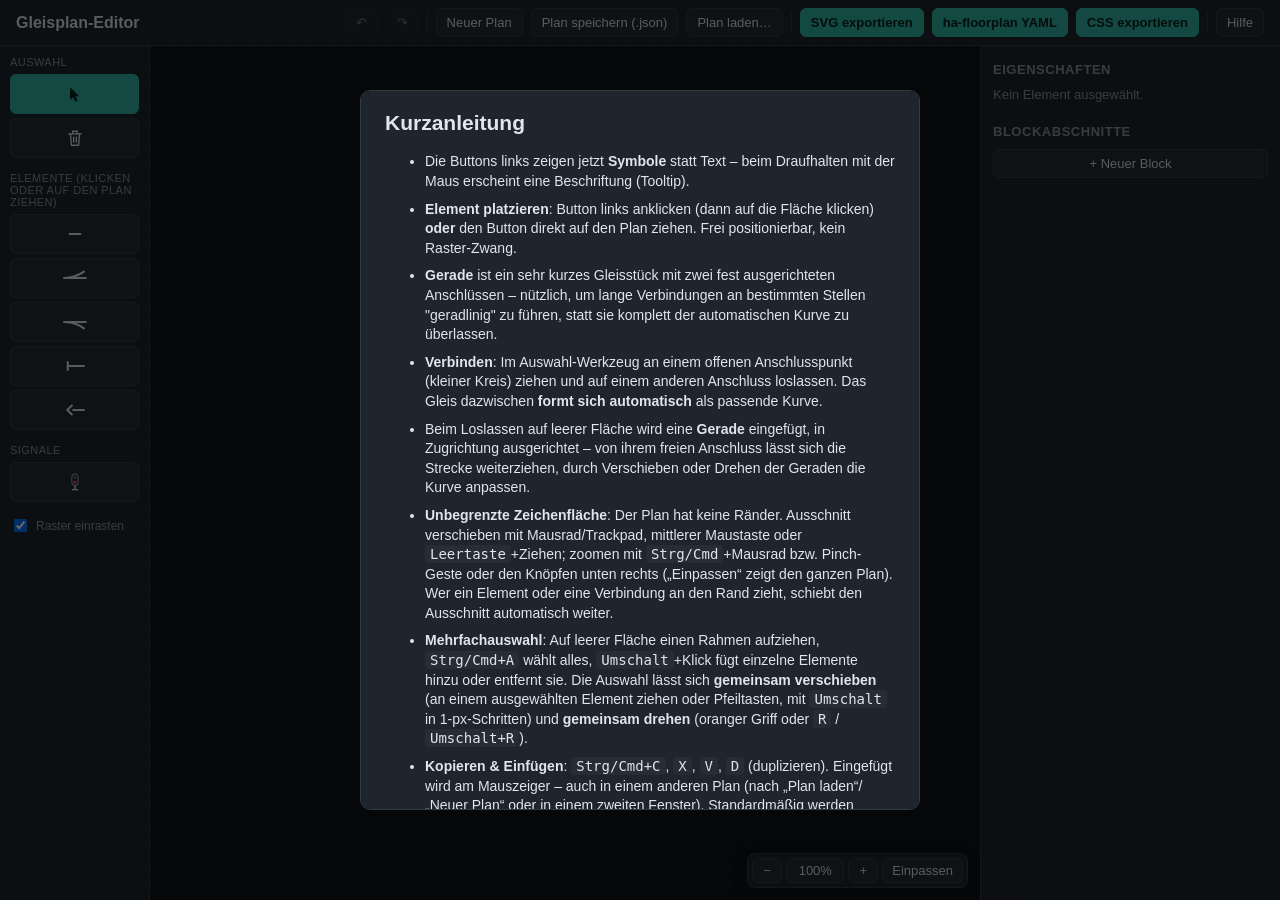
==== custom_components/gleisplan_editor/frontend/index.html @ 507abded "change app to be a HA integration" ====
<!DOCTYPE html>
<html lang="de">
<head>
<meta charset="UTF-8">
<meta name="viewport" content="width=device-width, initial-scale=1.0">
<title>Gleisplan-Editor für ha-floorplan</title>
<link rel="stylesheet" href="style.css">
</head>
<body>
<header id="topbar">
  <h1>Gleisplan-Editor</h1>
  <!-- Nur als Panel in Home Assistant sichtbar (siehe ha.js) -->
  <div id="haBar" class="topbar-actions" hidden>
    <button id="btnHaMenu" title="Seitenleiste ein-/ausblenden" aria-label="Seitenleiste" hidden>☰</button>
    <input type="text" id="haPlanName" placeholder="Planname" title="Name des Plans in Home Assistant" aria-label="Planname">
    <button id="btnHaPlans">Pläne…</button>
    <span id="haStatus" class="muted" role="status"></span>
  </div>
  <div class="topbar-actions">
    <button id="btnUndo" title="Rückgängig (Strg/Cmd+Z)" aria-label="Rückgängig">↶</button>
    <button id="btnRedo" title="Wiederholen (Strg/Cmd+Umschalt+Z)" aria-label="Wiederholen">↷</button>
    <span class="sep"></span>
    <button id="btnNew">Neuer Plan</button>
    <button id="btnSaveJson">Plan speichern (.json)</button>
    <button id="btnLoadJson">Plan laden…</button>
    <input type="file" id="fileLoadJson" accept="application/json" hidden>
    <span class="sep"></span>
    <button id="btnExportSvg" class="accent">SVG exportieren</button>
    <button id="btnExportYaml" class="accent">ha-floorplan YAML</button>
    <button id="btnExportCss" class="accent">CSS exportieren</button>
    <button id="btnHaPublish" class="accent" title="SVG und CSS nach www/floorplan in Home Assistant schreiben" hidden>In HA veröffentlichen</button>
    <span class="sep"></span>
    <button id="btnHelp">Hilfe</button>
  </div>
</header>

<div id="layout">
  <aside id="toolbar">
    <div class="tool-group">
      <div class="tool-group-title">Auswahl</div>
      <button class="tool-btn" data-tool="select" title="Auswählen / Verschieben / Verbinden"></button>
      <button class="tool-btn" data-tool="erase" title="Löschen"></button>
    </div>
    <div class="tool-group">
      <div class="tool-group-title">Elemente (klicken oder auf den Plan ziehen)</div>
      <button class="tool-btn" data-tool="straight" title="Kleines Gerade-Stück – zum Formen/Führen der Kurven zwischen Elementen"></button>
      <button class="tool-btn" data-tool="turnout_l" title="Weiche links: anklicken zum Platzieren, oder auf den Plan ziehen"></button>
      <button class="tool-btn" data-tool="turnout_r" title="Weiche rechts: anklicken zum Platzieren, oder auf den Plan ziehen"></button>
      <button class="tool-btn" data-tool="buffer" title="Prellbock: anklicken zum Platzieren, oder auf den Plan ziehen"></button>
      <button class="tool-btn" data-tool="link" title="Link: Gleisende mit Fortsetzung auf einer anderen Seite – in Home Assistant anklickbar"></button>
    </div>
    <div class="tool-group">
      <div class="tool-group-title">Signale</div>
      <button class="tool-btn" data-tool="signal" title="Signal auf ein Gleisstück setzen"></button>
    </div>
    <div class="tool-group">
      <label style="display:flex;align-items:center;gap:6px;font-size:12px;color:var(--muted);">
        <input type="checkbox" id="snapToggle" checked> Raster einrasten
      </label>
    </div>
  </aside>

  <main id="canvasWrap">
    <svg id="grid" xmlns="http://www.w3.org/2000/svg"></svg>
    <div id="viewControls">
      <button id="btnZoomOut" title="Verkleinern" aria-label="Verkleinern">−</button>
      <button id="btnZoomReset" title="Auf 100 % zurücksetzen"><span id="zoomLabel">100%</span></button>
      <button id="btnZoomIn" title="Vergrößern" aria-label="Vergrößern">+</button>
      <button id="btnZoomFit" title="Ganzen Plan anzeigen">Einpassen</button>
    </div>
  </main>
  <div id="toast" role="status"></div>

  <aside id="sidepanel">
    <section id="propsPanel">
      <h2>Eigenschaften</h2>
      <div id="propsEmpty" class="muted">Kein Element ausgewählt.</div>
      <div id="propsForm" hidden></div>
    </section>

    <section id="blocksPanel">
      <h2>Blockabschnitte</h2>
      <button id="btnNewBlock" class="wide">+ Neuer Block</button>
      <ul id="blockList"></ul>
    </section>
  </aside>
</div>

<div id="helpOverlay" hidden>
  <div id="helpBox">
    <h2>Kurzanleitung</h2>
    <ul>
      <li>Die Buttons links zeigen jetzt <b>Symbole</b> statt Text – beim Draufhalten mit der Maus erscheint eine Beschriftung (Tooltip).</li>
      <li><b>Element platzieren</b>: Button links anklicken (dann auf die Fläche klicken) <b>oder</b> den Button direkt auf den Plan ziehen. Frei positionierbar, kein Raster-Zwang.</li>
      <li><b>Gerade</b> ist ein sehr kurzes Gleisstück mit zwei fest ausgerichteten Anschlüssen – nützlich, um lange Verbindungen an bestimmten Stellen "geradlinig" zu führen, statt sie komplett der automatischen Kurve zu überlassen.</li>
      <li><b>Verbinden</b>: Im Auswahl-Werkzeug an einem offenen Anschlusspunkt (kleiner Kreis) ziehen und auf einem anderen Anschluss loslassen. Das Gleis dazwischen <b>formt sich automatisch</b> als passende Kurve.</li>
      <li>Beim Loslassen auf leerer Fläche wird eine <b>Gerade</b> eingefügt, in Zugrichtung ausgerichtet – von ihrem freien Anschluss lässt sich die Strecke weiterziehen, durch Verschieben oder Drehen der Geraden die Kurve anpassen.</li>
      <li><b>Unbegrenzte Zeichenfläche</b>: Der Plan hat keine Ränder. Ausschnitt verschieben mit Mausrad/Trackpad, mittlerer Maustaste oder <code>Leertaste</code>+Ziehen; zoomen mit <code>Strg/Cmd</code>+Mausrad bzw. Pinch-Geste oder den Knöpfen unten rechts („Einpassen“ zeigt den ganzen Plan). Wer ein Element oder eine Verbindung an den Rand zieht, schiebt den Ausschnitt automatisch weiter.</li>
      <li><b>Mehrfachauswahl</b>: Auf leerer Fläche einen Rahmen aufziehen, <code>Strg/Cmd+A</code> wählt alles, <code>Umschalt</code>+Klick fügt einzelne Elemente hinzu oder entfernt sie. Die Auswahl lässt sich <b>gemeinsam verschieben</b> (an einem ausgewählten Element ziehen oder Pfeiltasten, mit <code>Umschalt</code> in 1-px-Schritten) und <b>gemeinsam drehen</b> (oranger Griff oder <code>R</code> / <code>Umschalt+R</code>).</li>
      <li><b>Kopieren &amp; Einfügen</b>: <code>Strg/Cmd+C</code>, <code>X</code>, <code>V</code>, <code>D</code> (duplizieren). Eingefügt wird am Mauszeiger – auch in einem anderen Plan (nach „Plan laden“/„Neuer Plan“ oder in einem zweiten Fenster). Standardmäßig werden Gleise, Weichen und Signale samt HA-Entities übernommen; <code>Strg/Cmd+Umschalt+V</code> fragt, was mit Blockzuordnungen und Entities geschehen soll.</li>
      <li><b>Rückgängig / Wiederholen</b>: <code>Strg/Cmd+Z</code> und <code>Strg/Cmd+Umschalt+Z</code> (oder <code>Strg+Y</code>). <code>Esc</code> hebt die Auswahl auf bzw. wechselt zurück zum Auswahl-Werkzeug.</li>
      <li><b>Verschieben</b>: Element im Auswahl-Werkzeug am Körper (nicht am Anschlusspunkt) anfassen und ziehen. Verbundene Gleise passen sich live an.</li>
      <li><b>Frei drehen</b>: Element auswählen und am orangen Griff (kleiner Kreis mit gestrichelter Linie) im Kreis ziehen – beliebiger Winkel, mit gedrückter <code>Umschalt</code>-Taste rastet er auf 15°. Alternativ <code>R</code> (15°-Schritte) oder Gradzahl direkt rechts im Feld eingeben.</li>
      <li><b>Signal</b>: Klick auf ein Gleisstück setzt ein Signal dort; erneuter Klick an derselben Stelle wechselt die Seite. Alternativ den Signal-Button direkt auf ein Gleis ziehen. Im Auswahl-Werkzeug lässt sich ein Signal am Gleis entlang und auf die andere Seite ziehen.</li>
      <li><b>Link</b>: Passt die Anlage nicht auf einen Plan, schließt ein Link ein Gleis wie ein Prellbock ab (Pfeil statt Querbalken). Rechts die <b>Zielseite</b> eintragen (z.B. <code>/lovelace/gleisplan-2</code>) – ein Klick auf den Link in Home Assistant öffnet dann diese Seite. Links lassen sich keinem Block zuordnen.</li>
      <li><b>Block</b>: Erst rechts "+ Neuer Block" klicken, dann Gleisstücke <b>oder Elemente</b> (Weiche, Gerade, Prellbock) anklicken um sie zuzuweisen/zu entfernen. Danach Name/Entity/Farbe setzen.</li>
      <li><b>Löschen</b>-Werkzeug oder Entf-Taste bei Auswahl.</li>
      <li><b>In Home Assistant</b> (als Panel): Entity-Felder schlagen die vorhandenen Entities vor und zeigen deren Zustand, Weichen und Signale folgen live der Anlage. Pläne werden automatisch in Home Assistant gespeichert („Pläne…“), <b>In HA veröffentlichen</b> schreibt SVG und CSS direkt nach <code>www/floorplan</code>.</li>
      <li><b>Export</b>: SVG + CSS in <code>&lt;config&gt;/www/floorplan/</code> ablegen, YAML-Regeln in eine Lovelace <code>ha-floorplan</code>-Karte einfügen (Pfade ggf. anpassen).</li>
    </ul>
    <button id="btnCloseHelp" class="accent">Schließen</button>
  </div>
</div>

<div id="pasteOverlay" class="overlay" hidden>
  <div class="dialog" role="dialog" aria-modal="true" aria-labelledby="pasteTitle">
    <h2 id="pasteTitle">Einfügen mit Optionen</h2>
    <p id="pasteSummary" class="muted"></p>
    <fieldset>
      <legend>Blockabschnitte</legend>
      <label><input type="radio" name="pasteBlocks" value="none" checked> <span><b>Nur Gleise</b> – Elemente, Verbindungen und Signale ohne Blockzuordnung</span></label>
      <label><input type="radio" name="pasteBlocks" value="new"> <span><b>Als neuer Block</b> – je betroffenem Block entsteht ein neuer Block mit gleichem Namen und gleicher Farbe</span></label>
      <label><input type="radio" name="pasteBlocks" value="same"> <span><b>Dem selben Block zuordnen</b> – die Kopien kommen in den ursprünglichen Block; in einem anderen Plan wird ein gleichnamiger Block angelegt</span></label>
    </fieldset>
    <fieldset>
      <legend>HA-Entities</legend>
      <label><input type="radio" name="pasteEntities" value="keep" checked> <span><b>Alles übernehmen</b> – Entities werden 1:1 kopiert</span></label>
      <label><input type="radio" name="pasteEntities" value="free"> <span><b>Übernehmen, wenn frei</b> – nur Entities, die im Zielplan noch nicht verwendet werden</span></label>
      <label><input type="radio" name="pasteEntities" value="clear"> <span><b>Immer leeren</b> – Kopien erhalten keine Entity</span></label>
    </fieldset>
    <p class="hint">Element-IDs bleiben erhalten, solange sie im Zielplan frei sind – sonst wird eine neue ID vergeben. Beschriftungen werden immer übernommen.</p>
    <div class="dialog-actions">
      <button id="btnPasteCancel">Abbrechen</button>
      <button id="btnPasteConfirm" class="accent">Einfügen</button>
    </div>
  </div>
</div>

<div id="haPlansOverlay" class="overlay" hidden>
  <div class="dialog" role="dialog" aria-modal="true" aria-labelledby="haPlansTitle">
    <h2 id="haPlansTitle">Pläne in Home Assistant</h2>
    <p class="hint">Der geöffnete Plan wird automatisch gespeichert. „Neuer Plan“ legt einen weiteren Plan an.</p>
    <ul id="haPlanList"></ul>
    <div class="dialog-actions">
      <button id="btnHaPlansClose" class="accent">Schließen</button>
    </div>
  </div>
</div>

<div id="haPublishOverlay" class="overlay" hidden>
  <div class="dialog" role="dialog" aria-modal="true" aria-labelledby="haPublishTitle">
    <h2 id="haPublishTitle">In Home Assistant veröffentlicht</h2>
    <p id="haPublishSummary"></p>
    <p id="haPublishHint" class="hint"></p>
    <textarea id="haPublishYaml" rows="12" readonly spellcheck="false" aria-label="ha-floorplan Karte (YAML)"></textarea>
    <div class="dialog-actions">
      <button id="btnHaCopyYaml">YAML kopieren</button>
      <button id="btnHaPublishClose" class="accent">Schließen</button>
    </div>
  </div>
</div>

<script src="ha.js"></script>
<script src="app.js"></script>
</body>
</html>
---- custom_components/gleisplan_editor/frontend/style.css ----
:root {
  --bg: #14181d;
  --panel: #1f252c;
  --panel-2: #262d35;
  --border: #333c46;
  --text: #dfe6ec;
  --muted: #8a97a3;
  --accent: #2fb8a6;
  --accent-2: #ff9800;
  --track: #cfd8dc;
  --danger: #e5484d;
}

* { box-sizing: border-box; }

html, body {
  margin: 0;
  height: 100%;
  background: var(--bg);
  color: var(--text);
  font-family: -apple-system, BlinkMacSystemFont, "Segoe UI", Roboto, Helvetica, Arial, sans-serif;
  font-size: 14px;
}

button {
  font-family: inherit;
  font-size: 13px;
  background: var(--panel-2);
  color: var(--text);
  border: 1px solid var(--border);
  border-radius: 6px;
  padding: 6px 10px;
  cursor: pointer;
}
button:hover { border-color: var(--accent); }
button:disabled { opacity: .4; cursor: default; border-color: var(--border); }
button:focus-visible, input:focus-visible { outline: 2px solid var(--accent); outline-offset: 1px; }
button.accent { background: var(--accent); color: #08211d; border-color: var(--accent); font-weight: 600; }
button.accent:hover { filter: brightness(1.08); }
button.wide { width: 100%; }

input[type="text"], input[type="number"], select, input[type="color"] {
  width: 100%;
  background: var(--panel-2);
  color: var(--text);
  border: 1px solid var(--border);
  border-radius: 6px;
  padding: 6px 8px;
  font-family: inherit;
  font-size: 13px;
}

#topbar {
  display: flex;
  align-items: center;
  justify-content: space-between;
  gap: 16px;
  padding: 8px 16px;
  background: var(--panel);
  border-bottom: 1px solid var(--border);
}
#topbar h1 { font-size: 16px; margin: 0; white-space: nowrap; }
.topbar-actions { display: flex; align-items: center; gap: 8px; flex-wrap: wrap; }
.sep { width: 1px; height: 22px; background: var(--border); display: inline-block; }

/* Die Kopfzeile darf umbrechen – der Plan füllt, was darunter übrig bleibt */
body { display: flex; flex-direction: column; }
#layout {
  display: grid;
  grid-template-columns: 150px 1fr 300px;
  flex: 1;
  min-height: 0;
}

#toolbar {
  background: var(--panel);
  border-right: 1px solid var(--border);
  padding: 10px;
  overflow-y: auto;
}
.tool-group { margin-bottom: 14px; }
.tool-group-title {
  font-size: 11px;
  text-transform: uppercase;
  letter-spacing: .04em;
  color: var(--muted);
  margin-bottom: 6px;
}
.tool-btn {
  display: flex;
  align-items: center;
  justify-content: center;
  width: 100%;
  height: 40px;
  margin-bottom: 4px;
  padding: 4px;
}
.tool-btn.active { background: var(--accent); color: #08211d; border-color: var(--accent); }
.tool-icon { display: block; overflow: visible; }
.icon-track { stroke: currentColor; stroke-width: 4.5; fill: none; stroke-linecap: round; }
.icon-fill { fill: currentColor; }
.icon-stroke { stroke: currentColor; stroke-width: 4.5; stroke-linecap: round; fill: none; }
.icon-stroke-thin { stroke: currentColor; stroke-width: 3; stroke-linecap: round; stroke-linejoin: round; fill: none; }
.icon-housing { fill: #20262c; stroke: currentColor; stroke-width: 1.5; }
.icon-signal-dot { fill: #e5484d; }
.icon-signal-off { fill: #5a646d; }

#canvasWrap {
  overflow: hidden;
  position: relative;
  min-width: 0;
  min-height: 0;
}
#grid { display: block; width: 100%; height: 100%; background: #0e1216; }
#canvasWrap.pan-ready, #canvasWrap.pan-ready * { cursor: grab !important; }
#canvasWrap.panning, #canvasWrap.panning * { cursor: grabbing !important; }

#viewControls {
  position: absolute; right: 12px; bottom: 12px;
  display: flex; gap: 4px; padding: 4px;
  background: var(--panel); border: 1px solid var(--border); border-radius: 8px;
  box-shadow: 0 4px 14px rgba(0,0,0,.35);
}
#viewControls button { padding: 4px 9px; min-width: 30px; }
#zoomLabel { display: inline-block; min-width: 38px; font-variant-numeric: tabular-nums; }

#sidepanel {
  background: var(--panel);
  border-left: 1px solid var(--border);
  padding: 12px;
  overflow-y: auto;
}
#sidepanel h2 { font-size: 13px; text-transform: uppercase; letter-spacing: .04em; color: var(--muted); margin: 4px 0 10px; }
#propsPanel { margin-bottom: 22px; }
.muted { color: var(--muted); font-size: 13px; }

.field { margin-bottom: 10px; }
.field label { display: block; font-size: 12px; color: var(--muted); margin-bottom: 4px; }
.field .hint { font-size: 11px; color: var(--muted); margin-top: 3px; }

#blockList { list-style: none; margin: 0; padding: 0; }
#blockList li {
  display: flex;
  align-items: center;
  gap: 8px;
  padding: 6px 8px;
  border: 1px solid var(--border);
  border-radius: 6px;
  margin-bottom: 6px;
  cursor: pointer;
  background: var(--panel-2);
}
#blockList li.active { border-color: var(--accent); }
#blockList li .swatch { width: 12px; height: 12px; border-radius: 3px; flex-shrink: 0; }
#blockList li .name { flex: 1; font-size: 13px; }
#blockList li .count { font-size: 11px; color: var(--muted); }

/* SVG track rendering */
#grid { touch-action: none; user-select: none; -webkit-user-select: none; }
.fp-grid-dot { fill: #232a31; }
.fp-track { stroke: var(--track); stroke-width: 7; fill: none; stroke-linecap: round; cursor: pointer; }
.fp-through { stroke: var(--track); stroke-width: 7; fill: none; stroke-linecap: round; }
.fp-diverge { stroke: #6d7a86; stroke-width: 7; fill: none; stroke-linecap: round; }
.fp-diverge-top { display: none; }
.fp-track-node, .fp-turnout, .fp-link { cursor: grab; }
.fp-link-arrow { stroke: #4fc3f7; stroke-width: 5; fill: none; stroke-linecap: round; stroke-linejoin: round; }
.fp-link-hit { fill: transparent; stroke: none; }
.fp-label { fill: var(--text); stroke: none; font: 600 11px sans-serif; pointer-events: none; user-select: none; }
.fp-turnout.node-selected .fp-through,
.fp-turnout.node-selected .fp-diverge,
.fp-link.node-selected path,
.fp-track-node.node-selected path { filter: drop-shadow(0 0 3px var(--accent)); }

.edge-hit { stroke: transparent; stroke-width: 22; fill: none; cursor: pointer; }
.edge-selected { stroke: var(--accent) !important; }

.fp-joint { fill: #445; stroke: #667; stroke-width: 1; cursor: grab; }
.fp-joint.node-selected { fill: var(--accent); }

.port-handle { fill: rgba(47,184,166,.18); stroke: var(--accent); stroke-width: 1.5; cursor: crosshair; }
.port-handle:hover { fill: rgba(47,184,166,.55); }

.rotate-handle-line { stroke: var(--accent-2); stroke-width: 1.5; stroke-dasharray: 3 2; pointer-events: none; }
.rotate-handle { fill: rgba(255,152,0,.25); stroke: var(--accent-2); stroke-width: 1.5; cursor: grab; }
.rotate-handle:hover { fill: rgba(255,152,0,.6); }

.connect-preview { stroke: var(--accent); stroke-width: 2; stroke-dasharray: 5 3; pointer-events: none; }
.connect-preview.snap { stroke: var(--accent-2); stroke-width: 2.5; }

.fp-block-seg { fill: none; stroke-width: 16; stroke-linecap: round; pointer-events: none; }
.fp-block.block-selected .fp-block-seg { stroke-width: 19; }

.fp-signal { cursor: pointer; }
.fp-signal .mast { stroke: #8a959e; stroke-width: 2.5; stroke-linecap: round; fill: none; }
.fp-signal .housing { fill: #1b2026; stroke: #46515b; stroke-width: 1.5; }
.fp-signal .lamp { fill: #5a646d; stroke: #0a0d10; stroke-width: 0.75; }
.fp-signal.sig-selected .housing { filter: drop-shadow(0 0 4px var(--accent)); }

.rotate-pivot { fill: var(--accent-2); pointer-events: none; }
.marquee { fill: rgba(47,184,166,.12); stroke: var(--accent); stroke-width: 1; stroke-dasharray: 4 3; pointer-events: none; }

.selection-outline { fill: none; stroke: var(--accent); stroke-width: 2; stroke-dasharray: 5 3; pointer-events: none; }

#helpOverlay {
  position: fixed; inset: 0; background: rgba(0,0,0,.6);
  display: flex; align-items: center; justify-content: center; z-index: 50;
}
#helpOverlay[hidden] { display: none; }
#helpBox {
  background: var(--panel); border: 1px solid var(--border); border-radius: 10px;
  padding: 20px 24px; max-width: 560px; max-height: 80vh; overflow-y: auto;
}
#helpBox h2 { margin-top: 0; }
#helpBox li { margin-bottom: 8px; line-height: 1.4; }
#helpBox code { background: var(--panel-2); padding: 1px 5px; border-radius: 4px; }

/* Dialoge */
.overlay {
  position: fixed; inset: 0; background: rgba(0,0,0,.6);
  display: flex; align-items: center; justify-content: center; z-index: 50;
}
.overlay[hidden] { display: none; }
.dialog {
  background: var(--panel); border: 1px solid var(--border); border-radius: 10px;
  padding: 20px 24px; width: 520px; max-width: calc(100vw - 32px); max-height: 85vh; overflow-y: auto;
  box-shadow: 0 12px 40px rgba(0,0,0,.5);
}
.dialog h2 { margin: 0 0 6px; font-size: 16px; }
.dialog p { margin: 0 0 12px; }
.dialog .hint { font-size: 12px; color: var(--muted); }
.dialog fieldset { border: 1px solid var(--border); border-radius: 8px; margin: 0 0 12px; padding: 8px 12px 10px; }
.dialog legend { font-size: 11px; text-transform: uppercase; letter-spacing: .04em; color: var(--muted); padding: 0 6px; }
.dialog fieldset label { display: flex; align-items: baseline; gap: 8px; padding: 4px 0; line-height: 1.35; cursor: pointer; }
.dialog fieldset label:has(input:disabled) { opacity: .45; cursor: default; }
.dialog-actions { display: flex; justify-content: flex-end; gap: 8px; }

/* Statusmeldung */
#toast {
  position: fixed; left: 50%; bottom: 24px; transform: translate(-50%, 8px);
  background: var(--panel-2); color: var(--text); border: 1px solid var(--border); border-radius: 6px;
  padding: 7px 14px; font-size: 13px; opacity: 0; pointer-events: none; z-index: 40;
  transition: opacity .15s ease, transform .15s ease; box-shadow: 0 6px 20px rgba(0,0,0,.4);
}
#toast.show { opacity: 1; transform: translate(-50%, 0); }

/* Home Assistant (nur als Panel, siehe ha.js) */
#haBar[hidden] { display: none; }
#haPlanName { width: 170px; }
#haStatus { font-size: 12px; white-space: nowrap; }
.field .ha-state.missing { color: var(--danger); }
#blockList li.occupied { border-left: 4px solid var(--danger); }
#haPlanList { list-style: none; margin: 0 0 14px; padding: 0; }
#haPlanList li {
  display: flex; align-items: center; gap: 8px;
  padding: 8px 10px; margin-bottom: 6px;
  border: 1px solid var(--border); border-radius: 6px; background: var(--panel-2);
}
#haPlanList .plan-info { flex: 1; min-width: 0; overflow-wrap: anywhere; }
#haPublishSummary { overflow-wrap: anywhere; }
#haPublishYaml {
  display: block; width: 100%; margin-bottom: 12px; resize: vertical;
  background: var(--bg); color: var(--text); border: 1px solid var(--border); border-radius: 6px;
  padding: 8px; font: 12px/1.45 ui-monospace, SFMono-Regular, Menlo, Consolas, monospace; white-space: pre;
}

/* Live-Zustände aus Home Assistant – gleiche Klassen wie im exportierten CSS */
.turnout-straight .fp-through { stroke: #ffb300; }
.turnout-straight .fp-diverge { stroke: #546069; }
.turnout-diverging .fp-through { stroke: #546069; }
.turnout-diverging .fp-diverge { stroke: #ffb300; }
.turnout-diverging .fp-diverge-top { display: inline; }
.signal-red .lamp-red { fill: #ff3b30; filter: drop-shadow(0 0 3px #ff3b30); }
.signal-green .lamp-green { fill: #34d058; filter: drop-shadow(0 0 3px #34d058); }
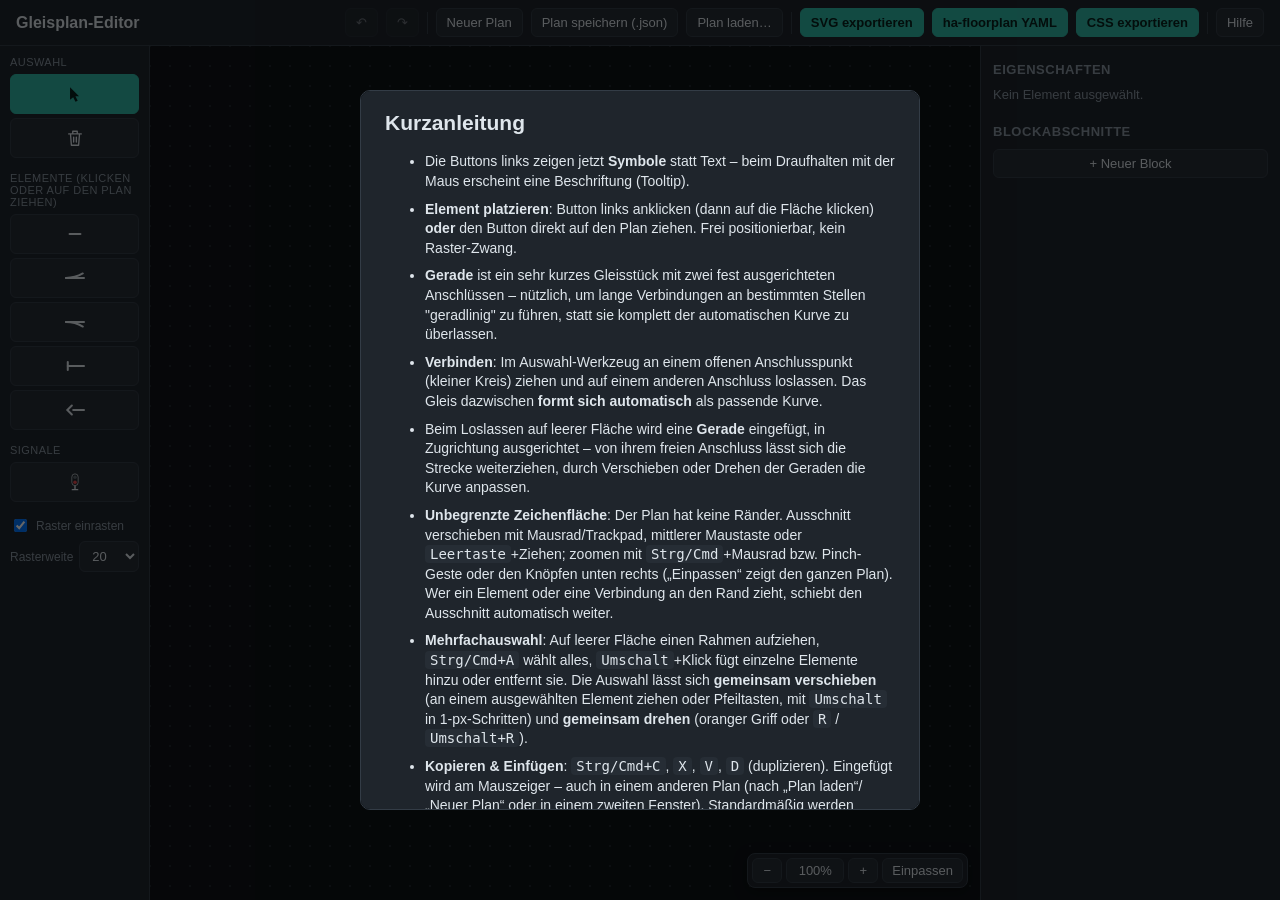
==== commit 306799fa: "add grid size selection to adjust snap distance" ====
--- a/custom_components/gleisplan_editor/frontend/index.html
+++ b/custom_components/gleisplan_editor/frontend/index.html
@@ -56,6 +56,9 @@
     <div class="tool-group">
       <label style="display:flex;align-items:center;gap:6px;font-size:12px;color:var(--muted);">
         <input type="checkbox" id="snapToggle" checked> Raster einrasten
+      </label>
+      <label style="display:flex;align-items:center;gap:6px;font-size:12px;color:var(--muted);margin-top:6px;">
+        Rasterweite <select id="gridSizeSelect" title="Abstand der Rasterpunkte; gilt für Einrasten, Pfeiltasten und Einfügen"></select>
       </label>
     </div>
   </aside>
--- a/custom_components/gleisplan_editor/frontend/style.css
+++ b/custom_components/gleisplan_editor/frontend/style.css
@@ -164,7 +164,7 @@
 .fp-diverge-top { display: none; }
 .fp-track-node, .fp-turnout, .fp-link { cursor: grab; }
 .fp-link-arrow { stroke: #4fc3f7; stroke-width: 5; fill: none; stroke-linecap: round; stroke-linejoin: round; }
-.fp-link-hit { fill: transparent; stroke: none; }
+.fp-link-hit, .fp-turnout-hit { fill: transparent; stroke: none; }
 .fp-label { fill: var(--text); stroke: none; font: 600 11px sans-serif; pointer-events: none; user-select: none; }
 .fp-turnout.node-selected .fp-through,
 .fp-turnout.node-selected .fp-diverge,
